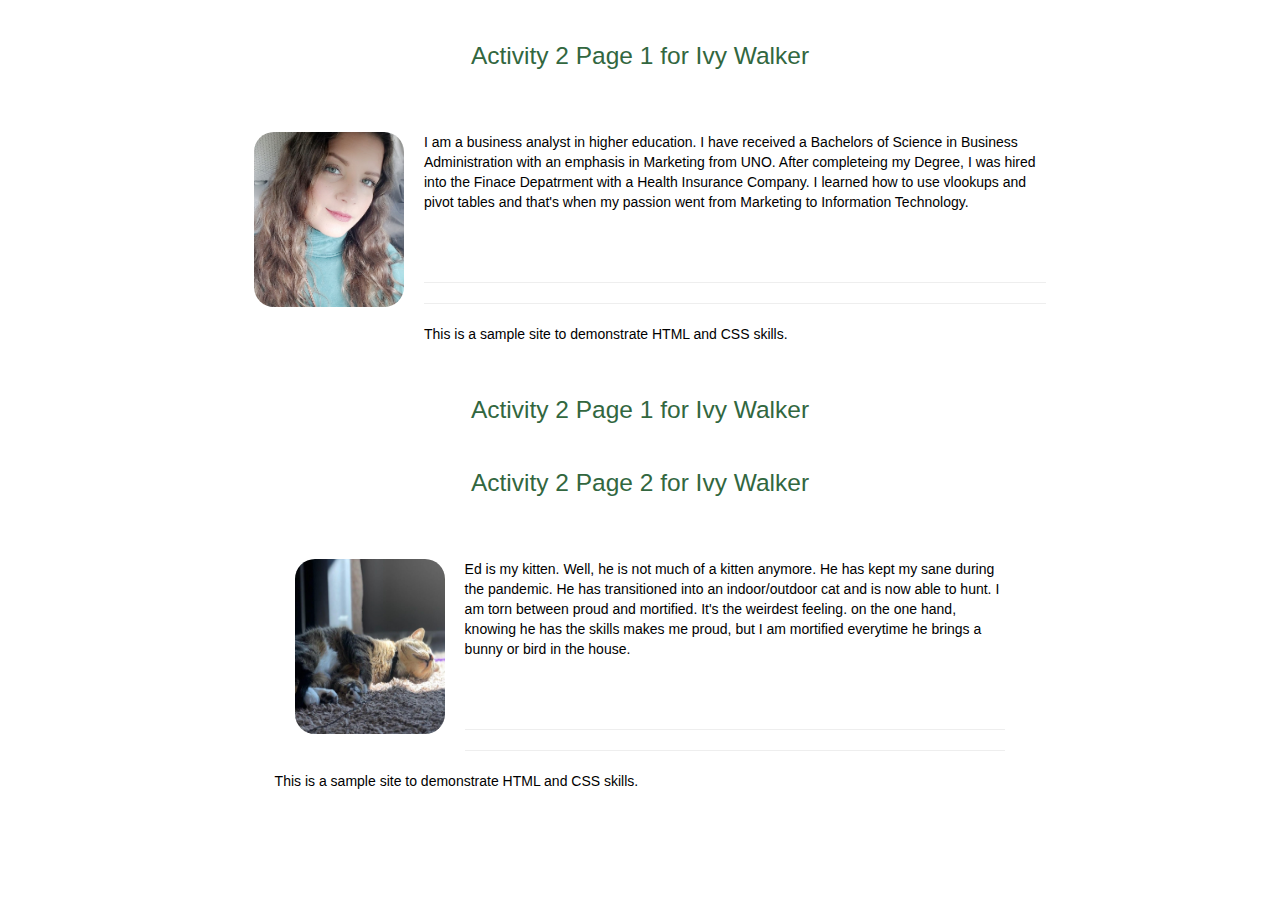
==== index.html @ c80d0f35 "Update index.html" ====
<!DOCTYPE html>
<html lang="en">
<head>
    <meta charset="UTF-8">

    <title>Ivy Walker</title>
    <meta name="viewport" content="width=device-width, initial-scale=1.0">
    <link rel="stylesheet" href="https://maxcdn.bootstrapcdn.com/bootstrap/3.3.4/css/bootstrap.min.css">
    <link href="main.css" rel="stylesheet" type="text/css" media="screen,projection" >
</head>
<body>

<br>
<br>

<h1>Activity 2 Page 1 for Ivy Walker</h1>


<br>
<br>
  <div id="wrapper">
      <section>

              <img class="myimage" src="ciwalker.jpg"/>
            <br>
            <p>

            I am a business analyst in higher education. I have received a Bachelors of Science in 
            Business Administration with an emphasis in Marketing from UNO.  After completeing my Degree, 
            I was hired into the Finace Depatrment with a Health Insurance Company.  I learned how to use
            vlookups and pivot tables and that's when my passion went from Marketing to Information
            Technology.  
 
            </p>
            <br>
            <br>
            <hr>
            <hr>

            <p>
            This is a sample site to demonstrate HTML and CSS skills.
            </p>

      </section>
  </div>




</body>
</html>

<!DOCTYPE html>
<html lang="en">
<head>
    <meta charset="UTF-8">

    <title>Ivy Walker</title>
    <meta name="viewport" content="width=device-width, initial-scale=1.0">
    <link rel="stylesheet" href="https://maxcdn.bootstrapcdn.com/bootstrap/3.3.4/css/bootstrap.min.css">
    <link href="main.css" rel="stylesheet" type="text/css" media="screen,projection" >
</head>
<body>

<br>
<br>

<h1>Activity 2 Page 1 for Ivy Walker</h1>


<br>
<br>
  <div id="wrapper">
      <section>
<h1>Activity 2 Page 2 for Ivy Walker</h1>


<br>
<br>
  <div id="wrapper">
      <section>

              <img class="myimage" src="ed.jpg"/>
            <br>
            <p>

            Ed is my kitten.  Well, he is not much of a kitten anymore.  He has kept my sane 
            during the pandemic.  He has transitioned into an indoor/outdoor cat and is now
            able to hunt.  I am torn between proud and mortified.  It's the weirdest feeling.
            on the one hand, knowing he has the skills makes me proud, but I am mortified 
            everytime he brings a bunny or bird in the house.
            </p>
            <br>
            <br>
            <hr>
            <hr>

            <p>
            This is a sample site to demonstrate HTML and CSS skills.
            </p>



      </section>
  </div>




</body>
</html>
---- main.css ----
/*************************************
GENERAL
**************************************/
a {
 text-decoration: none;
 }

img {
max-width: 100%;

}



 body {
   font-family: 'Open Sans', sans-serif;
 }


 #wrapper {
   max-width: 940px;
   margin: 0 auto;
   padding: 0 5%;

 }



 a {
   color: #6ab47b;

 }

 h3 {
     margin: 0 0 1em 0;
 }


/*************************************
HEADING
**************************************/

header {
  float: left;
  margin: 0 0 20px 0;
  padding: 2px 0 0 0;
  width: 100%;

}



#logo {
   text-align: center;
   margin: 0;

 }

 h1  {
 font-family: 'Changa One', sans-serif;
 margin: 10px 0;
 font-size: 1.75em;
 font-weight: normal;
 line-height: 0.5;
 text-align: center;
 color: 	#FF0000;

 }

 h2  {


 font-size: 1.00em;
 font-weight: normal;
 margin: -5px 0 0;
 }


h3  {


    font-size: 1.1em;
    font-weight: 700;
    margin: 15px 0 0;
}







/*************************************
NAVIGATION
**************************************/
 nav {
	text-align: center;
	padding: 10px 0;
	margin: 20px 0 0;
  }

  nav ul  {
    list-style: none;
	margin: 0 10px;
	padding: 0;
}

nav li {
  display: inline-block;

}



/*************************************
FOOTER
**************************************/
 footer {
 font-size: 0.75em;
 text-align: center;
 clear: both;
 padding-top: 50px;
 color: #ccc;
 }

/*************************************
PAGE:
**************************************/
.mydiv {background: lightblue; width:250px; height: 250px;}

.myimage {
    float:left;
    width:150px;
    height:175px;
    margin:20px;
    border-radius: 20px;
}




 /*************************************
PAGE: ABOUT
**************************************/
.profile-photo {
    display: block;
    max-width: 400px;
    margin: 0 auto 30px;
    border-radius: 5px;
}

/*************************************
COLORS
**************************************/


 /* green header*/
  header {
   background: #6ab47b;
   border-color: #599a68;
 }

 /* logo text*/

 h1,h2  {
    color: #32673f;
}

/* nav background on mobile devices*/
nav {
   background: #599a6b;
}

nav a, nav a:visited {
	color: #fff;
}

/* selected nav link color*/
nav a.selected, nav a:hover {
  color: #32673f;
}
/* site body*/
body {
    background-color: #fff;
    color: #000;
}
---- main.css ----
/*************************************
GENERAL
**************************************/
a {
 text-decoration: none;
 }

img {
max-width: 100%;

}



 body {
   font-family: 'Open Sans', sans-serif;
 }


 #wrapper {
   max-width: 940px;
   margin: 0 auto;
   padding: 0 5%;

 }



 a {
   color: #6ab47b;

 }

 h3 {
     margin: 0 0 1em 0;
 }


/*************************************
HEADING
**************************************/

header {
  float: left;
  margin: 0 0 20px 0;
  padding: 2px 0 0 0;
  width: 100%;

}



#logo {
   text-align: center;
   margin: 0;

 }

 h1  {
 font-family: 'Changa One', sans-serif;
 margin: 10px 0;
 font-size: 1.75em;
 font-weight: normal;
 line-height: 0.5;
 text-align: center;
 color: 	#FF0000;

 }

 h2  {


 font-size: 1.00em;
 font-weight: normal;
 margin: -5px 0 0;
 }


h3  {


    font-size: 1.1em;
    font-weight: 700;
    margin: 15px 0 0;
}







/*************************************
NAVIGATION
**************************************/
 nav {
	text-align: center;
	padding: 10px 0;
	margin: 20px 0 0;
  }

  nav ul  {
    list-style: none;
	margin: 0 10px;
	padding: 0;
}

nav li {
  display: inline-block;

}



/*************************************
FOOTER
**************************************/
 footer {
 font-size: 0.75em;
 text-align: center;
 clear: both;
 padding-top: 50px;
 color: #ccc;
 }

/*************************************
PAGE:
**************************************/
.mydiv {background: lightblue; width:250px; height: 250px;}

.myimage {
    float:left;
    width:150px;
    height:175px;
    margin:20px;
    border-radius: 20px;
}




 /*************************************
PAGE: ABOUT
**************************************/
.profile-photo {
    display: block;
    max-width: 400px;
    margin: 0 auto 30px;
    border-radius: 5px;
}

/*************************************
COLORS
**************************************/


 /* green header*/
  header {
   background: #6ab47b;
   border-color: #599a68;
 }

 /* logo text*/

 h1,h2  {
    color: #32673f;
}

/* nav background on mobile devices*/
nav {
   background: #599a6b;
}

nav a, nav a:visited {
	color: #fff;
}

/* selected nav link color*/
nav a.selected, nav a:hover {
  color: #32673f;
}
/* site body*/
body {
    background-color: #fff;
    color: #000;
}
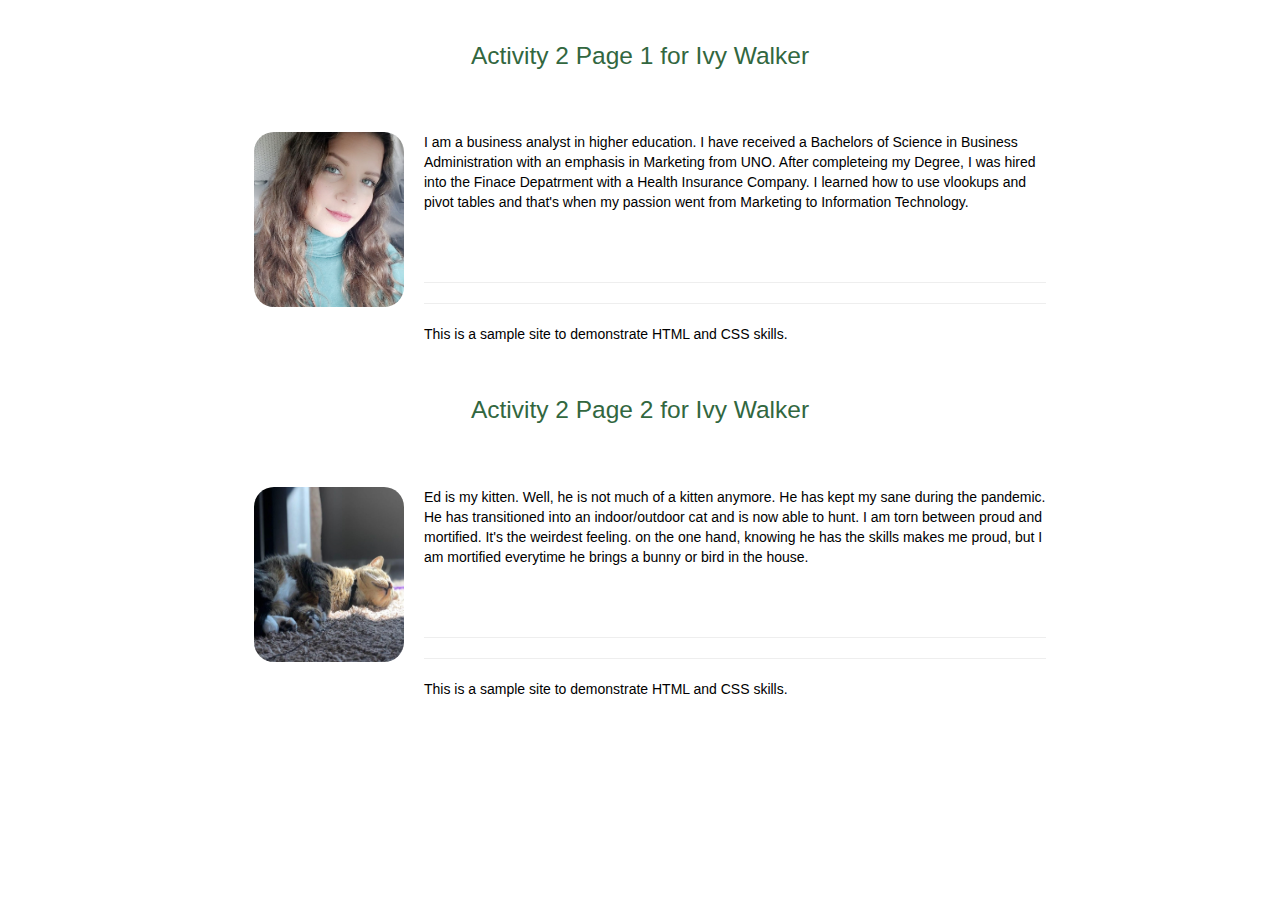
==== commit c98f5546: "Update index.html" ====
--- a/index.html
+++ b/index.html
@@ -65,13 +65,6 @@
 <br>
 <br>
 
-<h1>Activity 2 Page 1 for Ivy Walker</h1>
-
-
-<br>
-<br>
-  <div id="wrapper">
-      <section>
 <h1>Activity 2 Page 2 for Ivy Walker</h1>
 
 
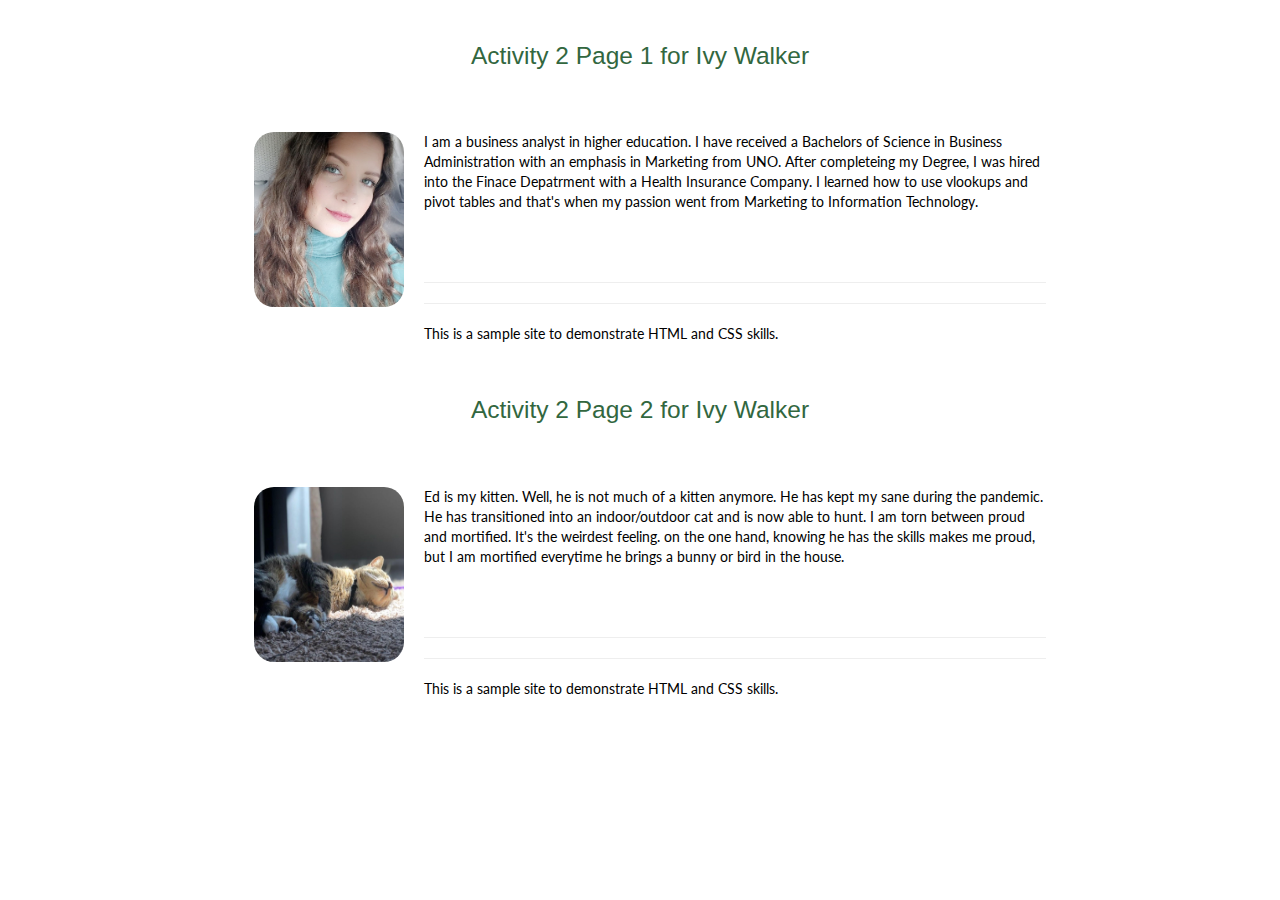
==== commit 0e20c2e7: "Adding a link to try new font" ====
--- a/index.html
+++ b/index.html
@@ -7,6 +7,8 @@
     <meta name="viewport" content="width=device-width, initial-scale=1.0">
     <link rel="stylesheet" href="https://maxcdn.bootstrapcdn.com/bootstrap/3.3.4/css/bootstrap.min.css">
     <link href="main.css" rel="stylesheet" type="text/css" media="screen,projection" >
+    <link rel="preconnect" href="https://fonts.gstatic.com">
+    <link href="https://fonts.googleapis.com/css2?family=Lato&family=Raleway&display=swap" rel="stylesheet">
 </head>
 <body>
 
--- a/main.css
+++ b/main.css
@@ -14,7 +14,7 @@
 
 
  body {
-   font-family: 'Open Sans', sans-serif;
+   font-family: 'Lato', sans-serif;
  }
 
 
@@ -184,4 +184,4 @@
 body {
     background-color: #fff;
     color: #000;
-}+}
--- a/main.css
+++ b/main.css
@@ -14,7 +14,7 @@
 
 
  body {
-   font-family: 'Open Sans', sans-serif;
+   font-family: 'Lato', sans-serif;
  }
 
 
@@ -184,4 +184,4 @@
 body {
     background-color: #fff;
     color: #000;
-}+}
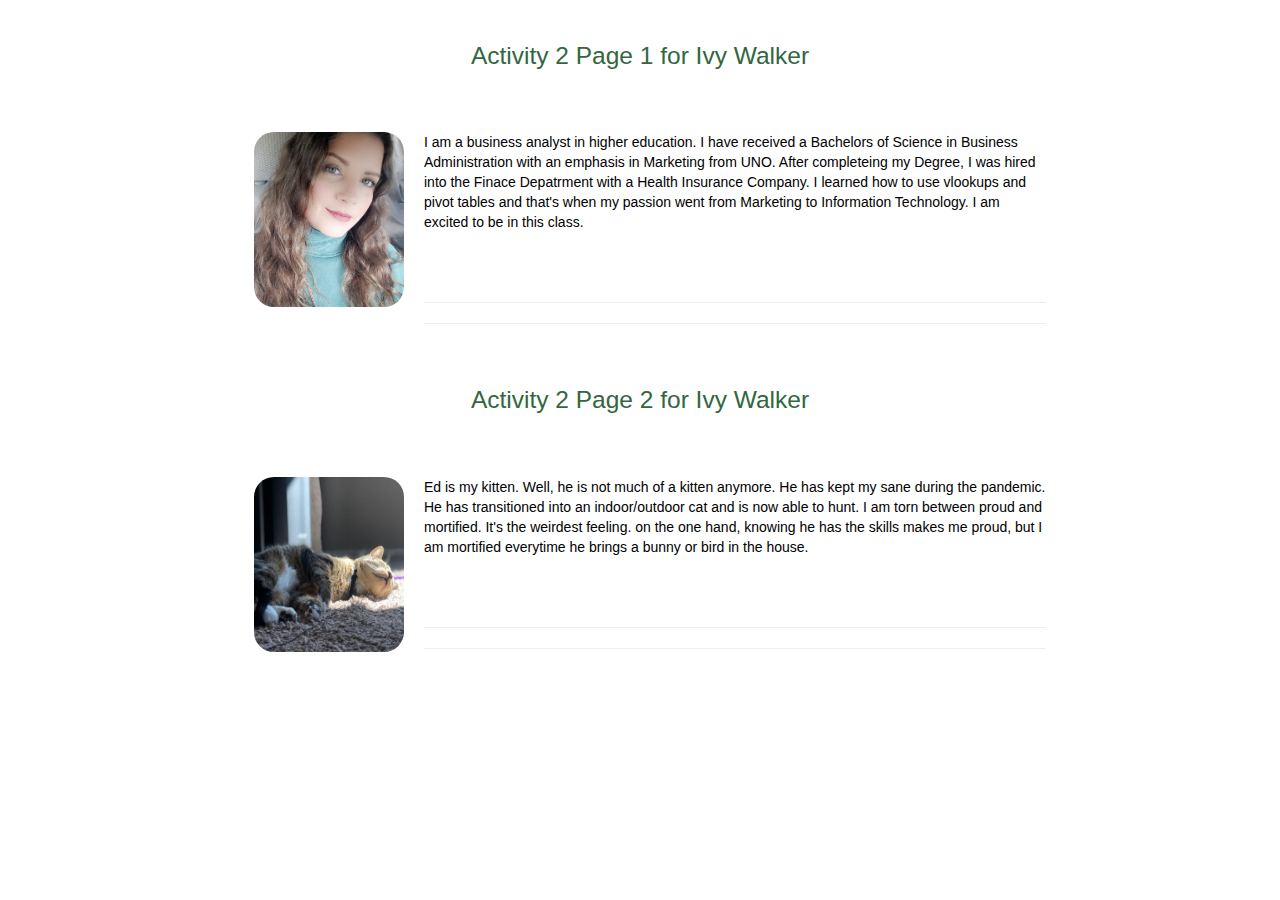
==== commit 7bba7ca2: "Update index.html" ====
--- a/index.html
+++ b/index.html
@@ -8,7 +8,6 @@
     <link rel="stylesheet" href="https://maxcdn.bootstrapcdn.com/bootstrap/3.3.4/css/bootstrap.min.css">
     <link href="main.css" rel="stylesheet" type="text/css" media="screen,projection" >
     <link rel="preconnect" href="https://fonts.gstatic.com">
-    <link href="https://fonts.googleapis.com/css2?family=Lato&family=Raleway&display=swap" rel="stylesheet">
 </head>
 <body>
 
@@ -31,17 +30,13 @@
             Business Administration with an emphasis in Marketing from UNO.  After completeing my Degree, 
             I was hired into the Finace Depatrment with a Health Insurance Company.  I learned how to use
             vlookups and pivot tables and that's when my passion went from Marketing to Information
-            Technology.  
+            Technology.  I am excited to be in this class.
  
             </p>
             <br>
             <br>
             <hr>
             <hr>
-
-            <p>
-            This is a sample site to demonstrate HTML and CSS skills.
-            </p>
 
       </section>
   </div>
@@ -91,9 +86,6 @@
             <hr>
 
             <p>
-            This is a sample site to demonstrate HTML and CSS skills.
-            </p>
-
 
 
       </section>
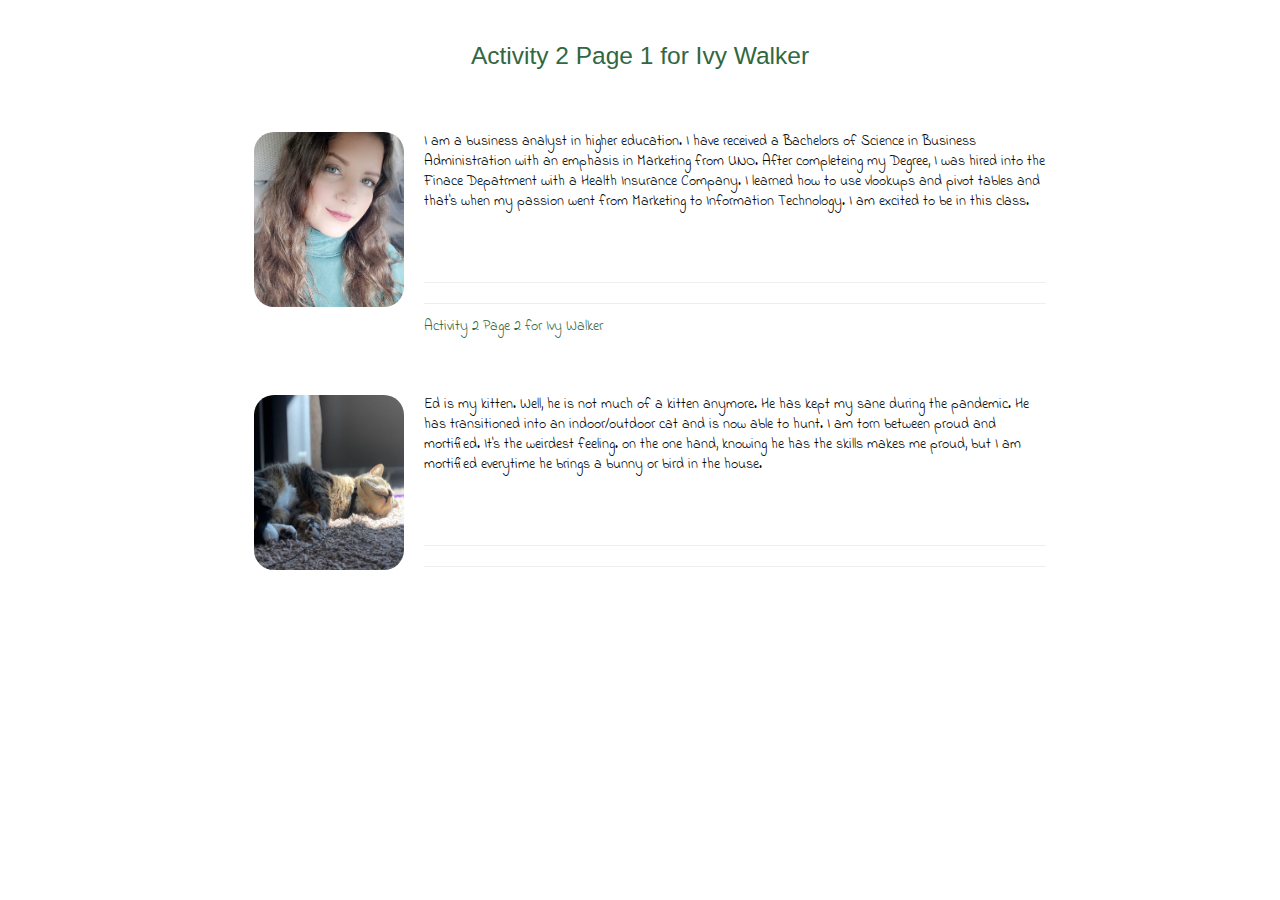
==== commit 08a52001: "Update index.html" ====
--- a/index.html
+++ b/index.html
@@ -6,6 +6,8 @@
     <title>Ivy Walker</title>
     <meta name="viewport" content="width=device-width, initial-scale=1.0">
     <link rel="stylesheet" href="https://maxcdn.bootstrapcdn.com/bootstrap/3.3.4/css/bootstrap.min.css">
+    <link rel="preconnect" href="https://fonts.gstatic.com">
+    <link href="https://fonts.googleapis.com/css2?family=Indie+Flower&display=swap" rel="stylesheet"> 
     <link href="main.css" rel="stylesheet" type="text/css" media="screen,projection" >
     <link rel="preconnect" href="https://fonts.gstatic.com">
 </head>
@@ -42,27 +44,7 @@
   </div>
 
 
-
-
-</body>
-</html>
-
-<!DOCTYPE html>
-<html lang="en">
-<head>
-    <meta charset="UTF-8">
-
-    <title>Ivy Walker</title>
-    <meta name="viewport" content="width=device-width, initial-scale=1.0">
-    <link rel="stylesheet" href="https://maxcdn.bootstrapcdn.com/bootstrap/3.3.4/css/bootstrap.min.css">
-    <link href="main.css" rel="stylesheet" type="text/css" media="screen,projection" >
-</head>
-<body>
-
-<br>
-<br>
-
-<h1>Activity 2 Page 2 for Ivy Walker</h1>
+<h2>Activity 2 Page 2 for Ivy Walker</h2>
 
 
 <br>
--- a/main.css
+++ b/main.css
@@ -14,7 +14,7 @@
 
 
  body {
-   font-family: 'Lato', sans-serif;
+   font-family: 'Indie Flower', cursive;
  }
 
 
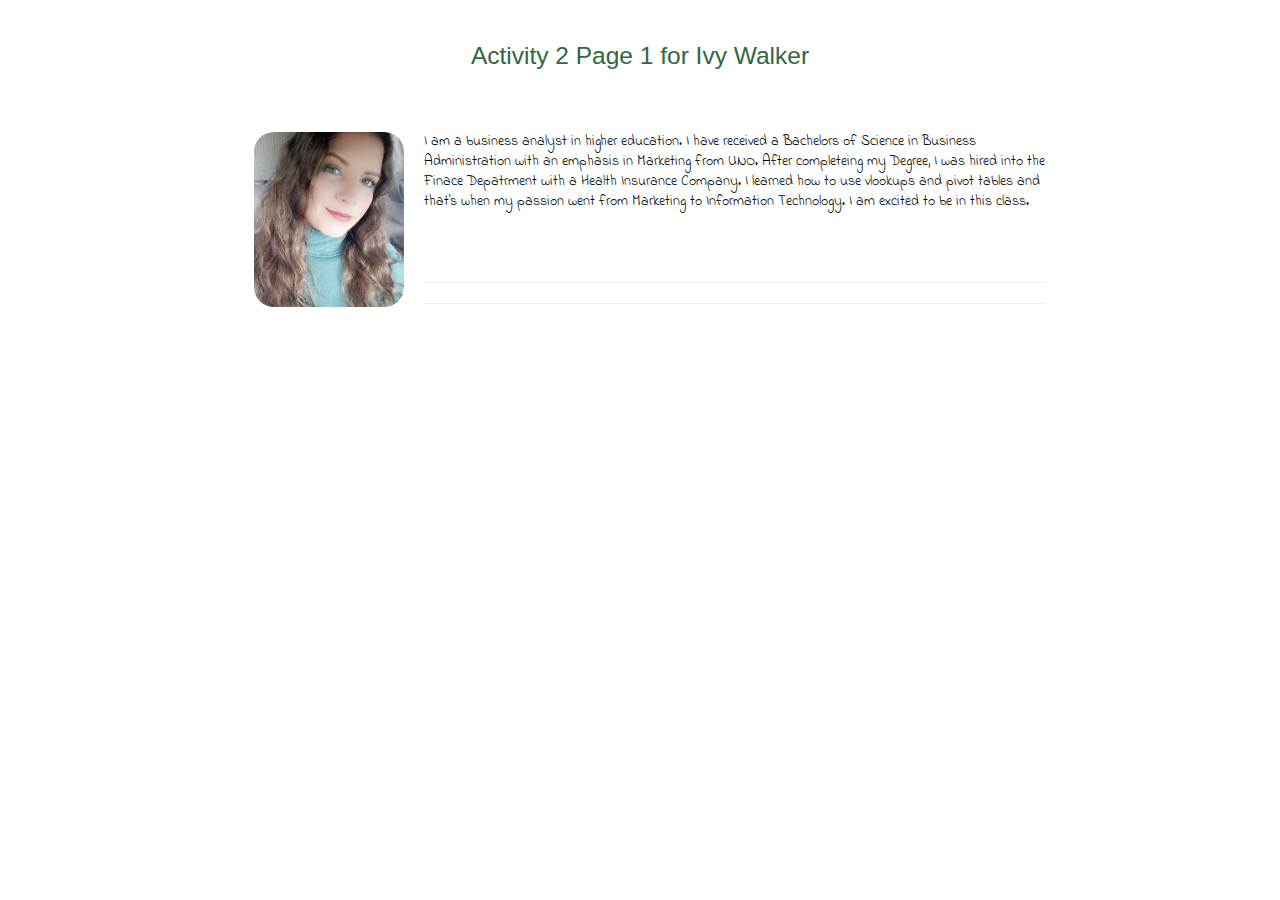
==== commit afe194e2: "Update index.html" ====
--- a/index.html
+++ b/index.html
@@ -44,37 +44,6 @@
   </div>
 
 
-<h2>Activity 2 Page 2 for Ivy Walker</h2>
-
-
-<br>
-<br>
-  <div id="wrapper">
-      <section>
-
-              <img class="myimage" src="ed.jpg"/>
-            <br>
-            <p>
-
-            Ed is my kitten.  Well, he is not much of a kitten anymore.  He has kept my sane 
-            during the pandemic.  He has transitioned into an indoor/outdoor cat and is now
-            able to hunt.  I am torn between proud and mortified.  It's the weirdest feeling.
-            on the one hand, knowing he has the skills makes me proud, but I am mortified 
-            everytime he brings a bunny or bird in the house.
-            </p>
-            <br>
-            <br>
-            <hr>
-            <hr>
-
-            <p>
-
-
-      </section>
-  </div>
-
-
-
 
 </body>
 </html>
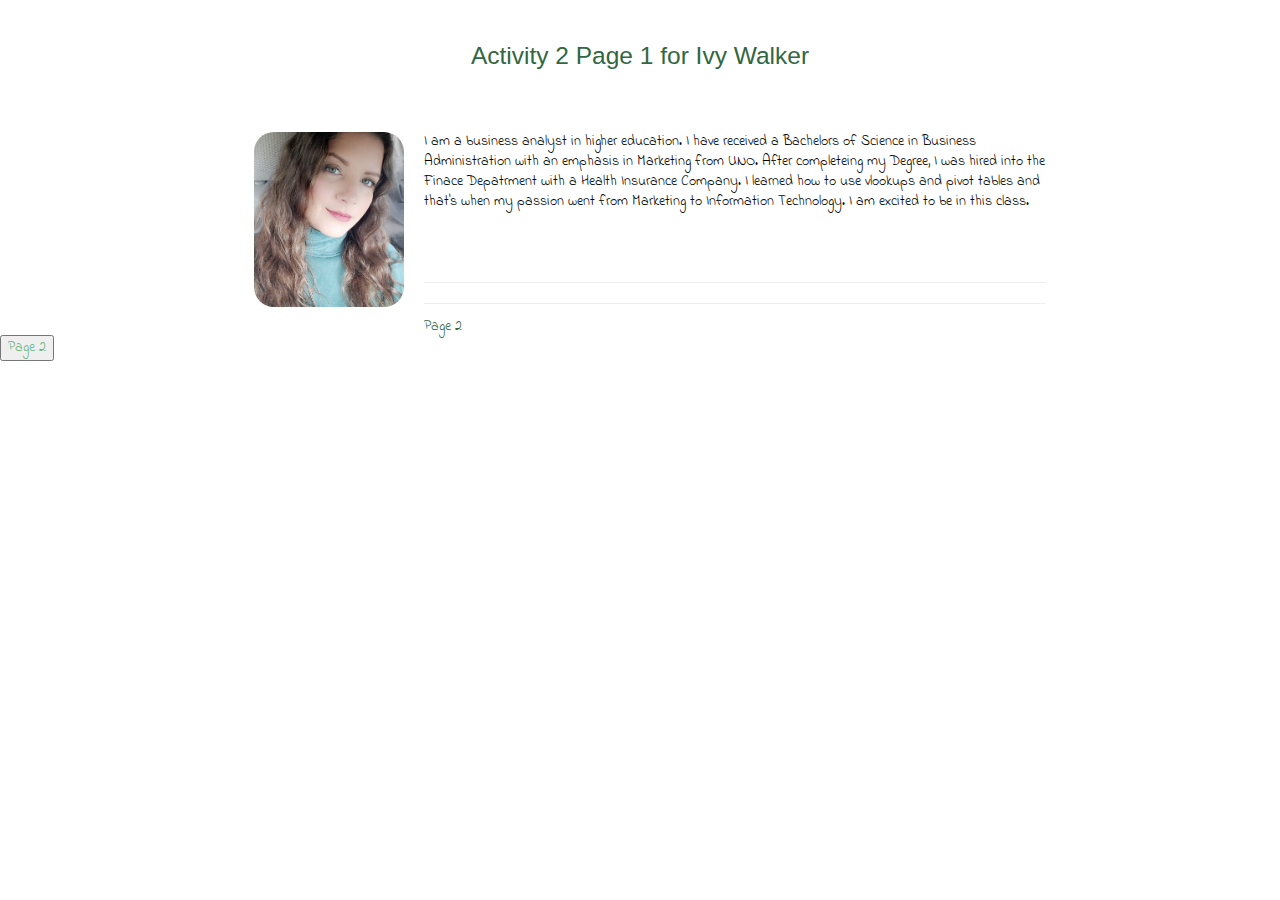
==== commit b6676a9a: "Adding a button" ====
--- a/index.html
+++ b/index.html
@@ -6,10 +6,8 @@
     <title>Ivy Walker</title>
     <meta name="viewport" content="width=device-width, initial-scale=1.0">
     <link rel="stylesheet" href="https://maxcdn.bootstrapcdn.com/bootstrap/3.3.4/css/bootstrap.min.css">
-    <link rel="preconnect" href="https://fonts.gstatic.com">
     <link href="https://fonts.googleapis.com/css2?family=Indie+Flower&display=swap" rel="stylesheet"> 
     <link href="main.css" rel="stylesheet" type="text/css" media="screen,projection" >
-    <link rel="preconnect" href="https://fonts.gstatic.com">
 </head>
 <body>
 
@@ -33,7 +31,6 @@
             I was hired into the Finace Depatrment with a Health Insurance Company.  I learned how to use
             vlookups and pivot tables and that's when my passion went from Marketing to Information
             Technology.  I am excited to be in this class.
- 
             </p>
             <br>
             <br>
@@ -43,6 +40,12 @@
       </section>
   </div>
 
+<h2>Page 2</h2>
+<a href="Activity2_PG2.html">
+    <button>Page 2</button>
+<a>
+
+
 
 
 </body>
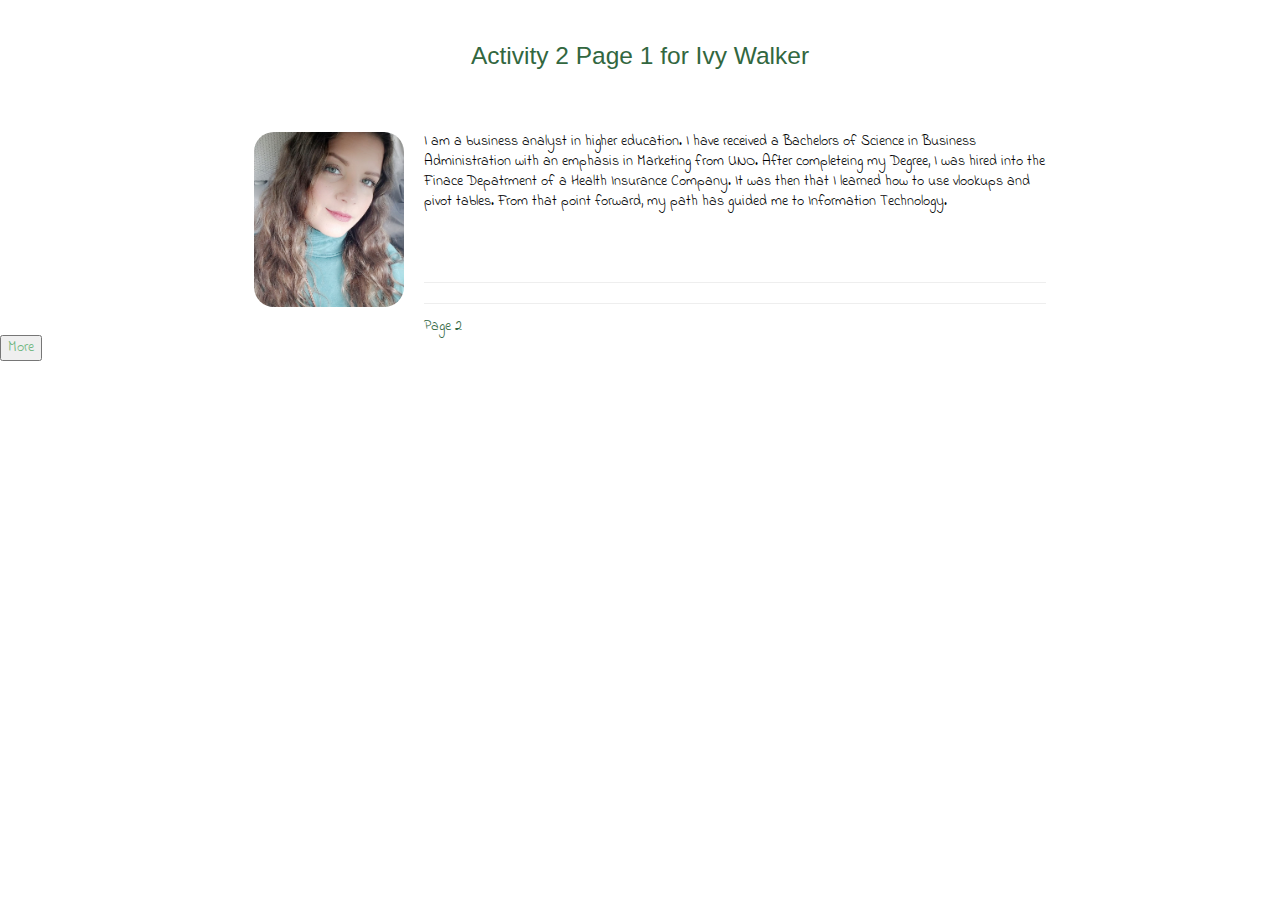
==== commit 1042ad0e: "Update index.html" ====
--- a/index.html
+++ b/index.html
@@ -28,9 +28,9 @@
 
             I am a business analyst in higher education. I have received a Bachelors of Science in 
             Business Administration with an emphasis in Marketing from UNO.  After completeing my Degree, 
-            I was hired into the Finace Depatrment with a Health Insurance Company.  I learned how to use
-            vlookups and pivot tables and that's when my passion went from Marketing to Information
-            Technology.  I am excited to be in this class.
+            I was hired into the Finace Depatrment of a Health Insurance Company.  It was then that I
+            learned how to use vlookups and pivot tables.  From that point forward, my path has guided
+            me to Information Technology.
             </p>
             <br>
             <br>
@@ -42,7 +42,7 @@
 
 <h2>Page 2</h2>
 <a href="Activity2_PG2.html">
-    <button>Page 2</button>
+    <button>More</button>
 <a>
 
 
